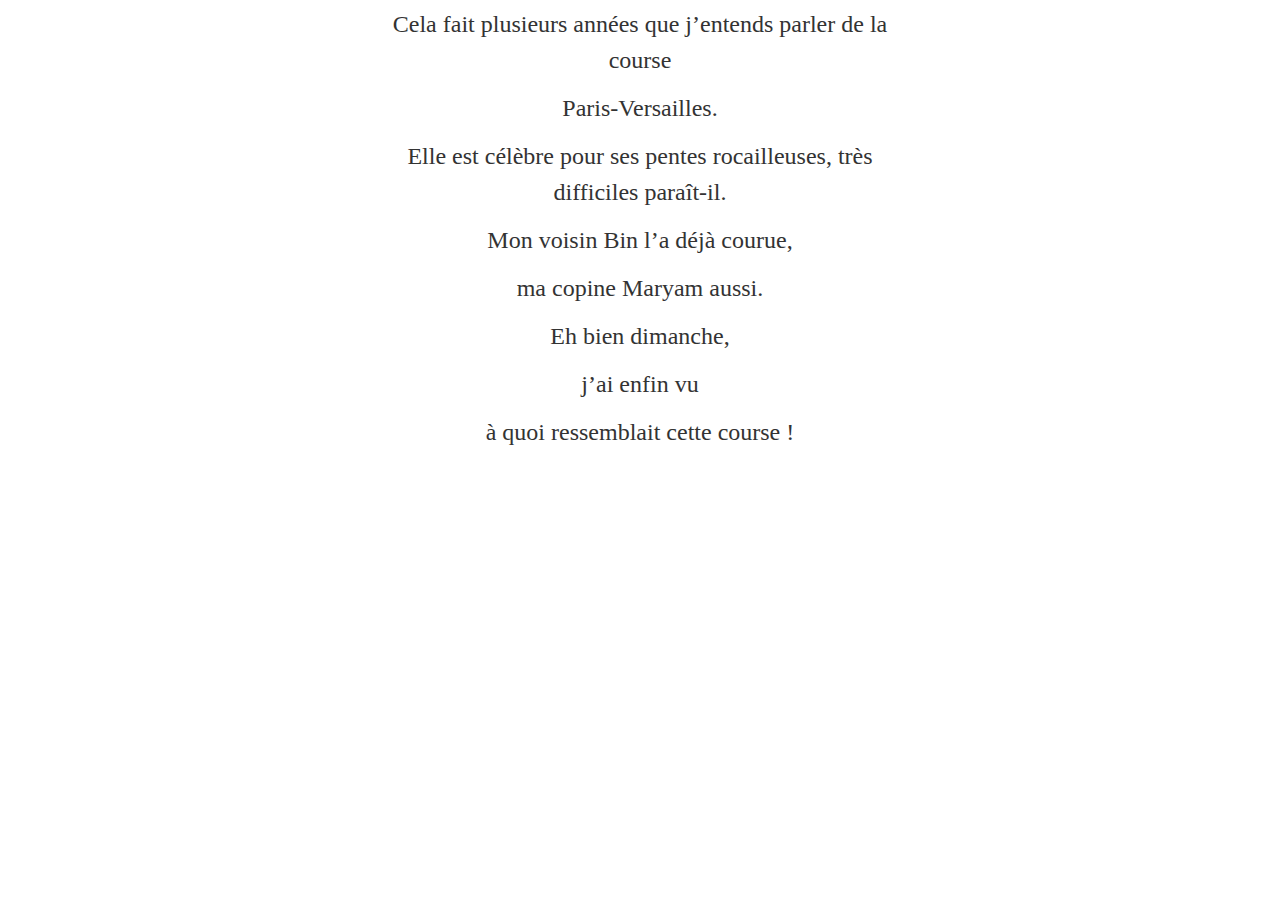
==== paris-versailles.html @ c26bc383 "Underlining links" ====
<!DOCTYPE html>
<html lang="en">
<html>
  <head>
    <meta charset="utf-8">
    <title>trippingly</title>
    <link href="trippingly.css" type="text/css" rel="stylesheet" />
    <meta name="viewport" content="width=device-width, initial-scale=1">
  </head>
  <body>

    <audio id="audio" preload="auto">
      <source src="paris-versailles.mp3" type="audio/mp3" />
      <source src="paris-versailles.ogg" type="audio/ogg" />
      Your browser does not support the audio element.
    </audio>

    <div id="text">
      <div id="highlight"></div>

      <p class="seg" id="0" data-times="0.295 3.183">Cela fait plusieurs années que j’entends parler de la course</p>
      <p class="seg" id="1" data-times="3.243 4.277">Paris-Versailles.</p>
      <p class="seg" id="2" data-times="4.667 8.232" data-v="Elle est célèbre pour ses <span class='v2'>pentes</span> <span class='v2'>rocailleuses</span>, très difficiles paraît-il.">Elle est célèbre pour ses pentes rocailleuses, très difficiles paraît-il.</p>
      <p class="seg" id="3" data-times="8.773 10.443">Mon voisin Bin l’a déjà courue,</p>
      <p class="seg" id="4" data-times="10.773 12.471">ma copine Maryam aussi.</p>
      <p class="seg" id="5" data-times="12.618 13.734">Eh bien dimanche,</p>
      <p class="seg" id="6" data-times="13.772 14.832">j’ai enfin vu</p>
      <p class="seg" id="7" data-times="15.021 16.793">à quoi ressemblait cette course !</p>
    </div>

    <script src="trippingly.js"></script>
  </body>
</html>
---- trippingly.css ----
body {
  color: #333;
  background-color: #fff;
  font-family: 'Linux Libertine', serif;
  font-feature-settings: 'onum' 1;
  margin: 0;
}

#text {
  font-size: 24px;
  text-align: center;
  max-width: 550px;
  margin: 0 auto;
}

p {
  line-height: 1.5;
  margin: 0;
  padding: 0.25em; /* 6px, look into this */
}

#highlight {
  position: absolute;
  width: 550px; /* Used to be 100%, changed in Geneva */
  background-color: #fffbf1;
  z-index: -1;
}

.slow {
  transition: top 300ms, height 300ms;
}

/* Playing with #6bb3a7 and #aaa for vocab links */

span.v1 {
  background-image: linear-gradient(to right, #aaa 100%, transparent 0%);
  background-position: 0 24px;
  background-repeat: repeat-x;
  background-size: 2px 1px;
}

span.v2 {
  background-image: linear-gradient(to right, #aaa 100%, transparent 0%);
  background-position: 0 24px;
  background-repeat: repeat-x;
  background-size: 2px 1px;
}
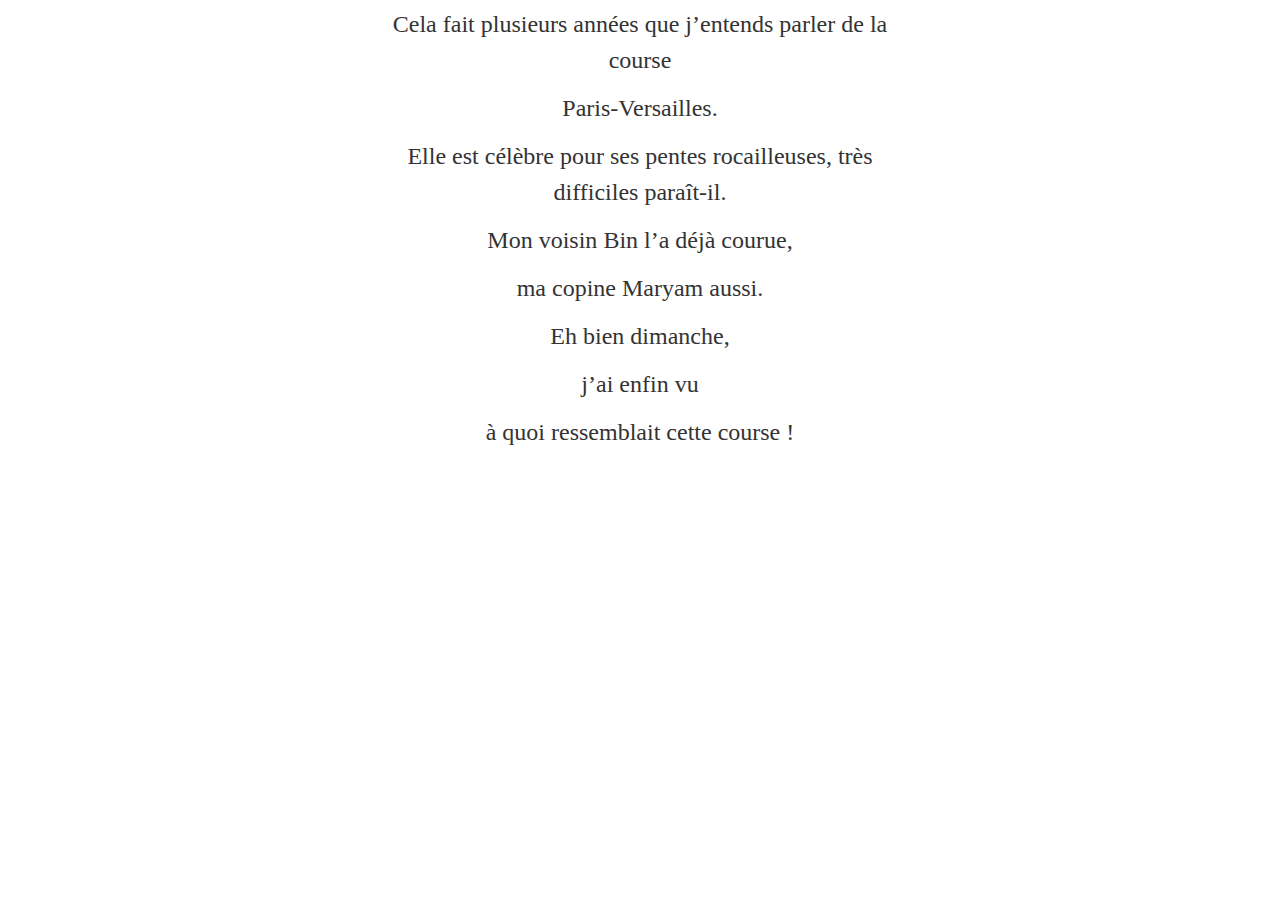
==== commit fc8eb7b9: "Changed checkStop() so audio pauses at end of last segment and mode becomes play only" ====
--- a/paris-versailles.html
+++ b/paris-versailles.html
@@ -12,20 +12,39 @@
     <audio id="audio" preload="auto">
       <source src="paris-versailles.mp3" type="audio/mp3" />
       <source src="paris-versailles.ogg" type="audio/ogg" />
-      Your browser does not support the audio element.
     </audio>
 
-    <div id="text">
-      <div id="highlight"></div>
+    <audio id="pente" preload="auto">
+      <source src="pente.mp3" type="audio/mp3" />
+    </audio>
 
-      <p class="seg" id="0" data-times="0.295 3.183">Cela fait plusieurs années que j’entends parler de la course</p>
-      <p class="seg" id="1" data-times="3.243 4.277">Paris-Versailles.</p>
-      <p class="seg" id="2" data-times="4.667 8.232" data-v="Elle est célèbre pour ses <span class='v2'>pentes</span> <span class='v2'>rocailleuses</span>, très difficiles paraît-il.">Elle est célèbre pour ses pentes rocailleuses, très difficiles paraît-il.</p>
-      <p class="seg" id="3" data-times="8.773 10.443">Mon voisin Bin l’a déjà courue,</p>
-      <p class="seg" id="4" data-times="10.773 12.471">ma copine Maryam aussi.</p>
-      <p class="seg" id="5" data-times="12.618 13.734">Eh bien dimanche,</p>
-      <p class="seg" id="6" data-times="13.772 14.832">j’ai enfin vu</p>
-      <p class="seg" id="7" data-times="15.021 16.793">à quoi ressemblait cette course !</p>
+    <div id="container">
+      <div id="left"></div>
+      <div id="text">
+        <div id="highlight"></div>
+
+        <p class="seg" id="0" data-times="0.295 3.183">Cela fait plusieurs années que j’entends parler de la course</p>
+        <p class="seg" id="1" data-times="3.243 4.277">Paris-Versailles.</p>
+        <p class="seg" id="2" data-times="4.667 8.232" data-v="Elle est célèbre pour ses <span class='v' data-note='v-pente' tabindex=0>pentes</span> <span class='v' data-note='v-rocailleuse'>rocailleuses</span>, très difficiles paraît-il.">Elle est célèbre pour ses pentes rocailleuses, très difficiles paraît-il.</p>
+        <p class="seg" id="3" data-times="8.773 10.443">Mon <span tabindex="0">voisin</span> Bin l’a déjà courue,</p>
+        <p class="seg" id="4" data-times="10.773 12.471">ma copine Maryam aussi.</p>
+        <p class="seg" id="5" data-times="12.618 13.734">Eh bien dimanche,</p>
+        <p class="seg" id="6" data-times="13.772 14.832">j’ai enfin vu</p>
+        <p class="seg" id="7" data-times="15.021 16.793">à quoi ressemblait cette course !</p>
+      </div>
+
+      <div id="note-pane">
+        <div class="note v" id="v-pente">
+          <p>pente</p>
+          <a href="pente.mp3">/pɑ̃t/</a>
+          <p>Cette pente est dure à bicyclette.</p>
+        </div>
+        <div class="note v" id="v-rocailleuse">
+          <p>rocailleux</p>
+          <p>/ʀɔkɑjø, øz/</p>
+          <p>J’espère que vous avez de bonnes chaussures, car nous allons prendre un chemin rocailleux.</p>
+        </div>
+      </div>
     </div>
 
     <script src="trippingly.js"></script>
--- a/trippingly.css
+++ b/trippingly.css
@@ -1,16 +1,52 @@
 body {
-  color: #333;
-  background-color: #fff;
+  background: #fff;
   font-family: 'Linux Libertine', serif;
   font-feature-settings: 'onum' 1;
   margin: 0;
 }
 
+/* Look into width. Think it's relative to the entire window, because position is set to absolute (for vertical positioning to work. The current width of 60% is just a number that seems to work, not very satisfying. Was 50%, which would seem right given the 1:2:1 flexbox layout, but it was two short when window was resized very narrow. Maybe something to do with the scrollbar?) */
+
+#highlight {
+  position: absolute;
+  width: 60%;
+  background: #fffbf1;
+  z-index: -1;
+}
+
+#container {
+  display: flex;
+}
+
+#left {
+  background: #fff;
+  flex: 1;
+}
+
 #text {
+  color: #333;
   font-size: 24px;
   text-align: center;
   max-width: 550px;
-  margin: 0 auto;
+  flex: 2;
+}
+
+#note-pane {
+  background: #fff;
+  flex: 1;
+}
+
+.note {
+  font-size: 24px;
+  display: none;
+}
+
+.note.v {
+  color: #004035;
+}
+
+.note.g {
+  color: #444;
 }
 
 p {
@@ -19,29 +55,22 @@
   padding: 0.25em; /* 6px, look into this */
 }
 
-#highlight {
-  position: absolute;
-  width: 550px; /* Used to be 100%, changed in Geneva */
-  background-color: #fffbf1;
-  z-index: -1;
+span {
+  background-position: 0 24px;
+  background-size: 1px 1px;
+  background-repeat: repeat-x;
+  cursor: pointer;
 }
 
-.slow {
-  transition: top 300ms, height 300ms;
+span.v {
+  background-image: linear-gradient(#6bb3a7, #6bb3a7);
 }
 
-/* Playing with #6bb3a7 and #aaa for vocab links */
-
-span.v1 {
-  background-image: linear-gradient(to right, #aaa 100%, transparent 0%);
-  background-position: 0 24px;
-  background-repeat: repeat-x;
-  background-size: 2px 1px;
+span.v:hover {
+  background-image: linear-gradient(#6bb3a7, #6bb3a7);
+  color: #004035;
 }
 
-span.v2 {
-  background-image: linear-gradient(to right, #aaa 100%, transparent 0%);
-  background-position: 0 24px;
-  background-repeat: repeat-x;
-  background-size: 2px 1px;
+span.g {
+  background-image: linear-gradient(#aaa, #aaa);
 }
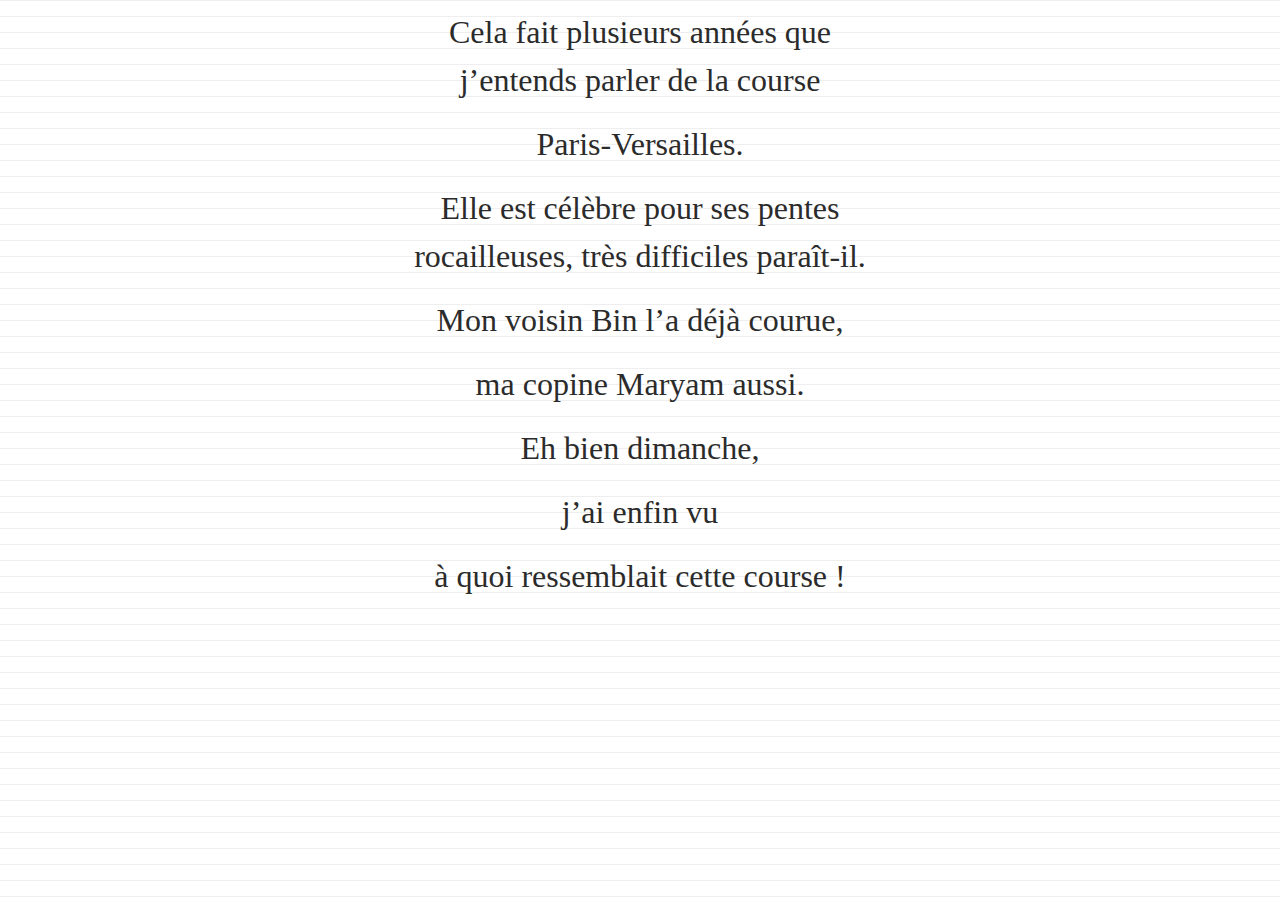
==== commit 58a180a3: "Just starting to work on resize handling" ====
--- a/paris-versailles.html
+++ b/paris-versailles.html
@@ -25,7 +25,7 @@
 
         <p class="seg" id="0" data-times="0.295 3.183">Cela fait plusieurs années que j’entends parler de la course</p>
         <p class="seg" id="1" data-times="3.243 4.277">Paris-Versailles.</p>
-        <p class="seg" id="2" data-times="4.667 8.232" data-v="Elle est célèbre pour ses <span class='v' data-note='v-pente' tabindex=0>pentes</span> <span class='v' data-note='v-rocailleuse'>rocailleuses</span>, très difficiles paraît-il.">Elle est célèbre pour ses pentes rocailleuses, très difficiles paraît-il.</p>
+        <p class="seg" id="2" data-times="4.667 8.232" data-v="Elle est célèbre pour ses <span class='v link' data-note='v-pente'>pentes</span> <span class='v link' data-note='v-rocailleuse'>rocailleuses</span>, très difficiles paraît-il.">Elle est célèbre pour ses pentes rocailleuses, très difficiles paraît-il.</p>
         <p class="seg" id="3" data-times="8.773 10.443">Mon <span tabindex="0">voisin</span> Bin l’a déjà courue,</p>
         <p class="seg" id="4" data-times="10.773 12.471">ma copine Maryam aussi.</p>
         <p class="seg" id="5" data-times="12.618 13.734">Eh bien dimanche,</p>
@@ -36,13 +36,13 @@
       <div id="note-pane">
         <div class="note v" id="v-pente">
           <p>pente</p>
-          <a href="pente.mp3">/pɑ̃t/</a>
-          <p>Cette pente est dure à bicyclette.</p>
+          <p>/pɑ̃t/</p>
+          <p>Cette pente est dure à bicyclette. J’espère que vous avez de bonnes chaussures, car nous allons prendre un chemin rocailleux. Cette pente est dure à bicyclette. J’espère que vous avez de bonnes chaussures, car nous allons prendre un chemin rocailleux. Cette pente est dure à bicyclette. J’espère que vous avez de bonnes chaussures, car nous allons prendre un chemin rocailleux.</p>
         </div>
         <div class="note v" id="v-rocailleuse">
           <p>rocailleux</p>
           <p>/ʀɔkɑjø, øz/</p>
-          <p>J’espère que vous avez de bonnes chaussures, car nous allons prendre un chemin rocailleux.</p>
+          <p>J’espère que vous avez de bonnes chaussures, car nous allons prendre un chemin rocailleux. Cette pente est dure à bicyclette. J’espère que vous avez de bonnes chaussures, car nous allons prendre un chemin rocailleux. Cette pente est dure à bicyclette. J’espère que vous avez de bonnes chaussures, car nous allons prendre un chemin rocailleux. Cette pente est dure à bicyclette.</p>
         </div>
       </div>
     </div>
--- a/trippingly.css
+++ b/trippingly.css
@@ -1,76 +1,112 @@
+/* fcf8f7 */
 body {
   background: #fff;
+  color: #2b2b2b;
   font-family: 'Linux Libertine', serif;
-  font-feature-settings: 'onum' 1;
+  font-feature-settings: 'kern', 'liga', 'clig', 'onum' 1;
   margin: 0;
-}
+  background-image: linear-gradient(#eee 1px, transparent 1px);
+  background-size: 100% 1em; }
 
 /* Look into width. Think it's relative to the entire window, because position is set to absolute (for vertical positioning to work. The current width of 60% is just a number that seems to work, not very satisfying. Was 50%, which would seem right given the 1:2:1 flexbox layout, but it was two short when window was resized very narrow. Maybe something to do with the scrollbar?) */
-
 #highlight {
   position: absolute;
-  width: 60%;
+  width: 512px;
   background: #fffbf1;
-  z-index: -1;
-}
+  /* Fallback needed for next two lines */
+  mix-blend-mode: multiply;
+  pointer-events: none;
+  /* Pointer events pass through highlight to elements underneath */ }
 
 #container {
-  display: flex;
-}
+  display: flex; }
 
 #left {
-  background: #fff;
-  flex: 1;
-}
+  flex: 1; }
 
 #text {
-  color: #333;
-  font-size: 24px;
+  line-height: 1.5;
+  font-size: 32px;
   text-align: center;
-  max-width: 550px;
-  flex: 2;
-}
+  max-width: 512px;
+  flex: 1.6; }
 
 #note-pane {
-  background: #fff;
-  flex: 1;
-}
+  font-size: 28px;
+  flex: 1; }
 
 .note {
-  font-size: 24px;
-  display: none;
-}
+  display: none; }
 
 .note.v {
-  color: #004035;
-}
-
-.note.g {
-  color: #444;
-}
+  color: #8686b3; }
 
 p {
-  line-height: 1.5;
   margin: 0;
-  padding: 0.25em; /* 6px, look into this */
-}
+  padding: 0.25em; }
 
 span {
-  background-position: 0 24px;
+  display: inline-block; }
+
+span.link {
+  background-position: 0 1.2em;
   background-size: 1px 1px;
   background-repeat: repeat-x;
-  cursor: pointer;
-}
+  cursor: pointer; }
 
 span.v {
-  background-image: linear-gradient(#6bb3a7, #6bb3a7);
-}
-
-span.v:hover {
-  background-image: linear-gradient(#6bb3a7, #6bb3a7);
-  color: #004035;
-}
+  background-image: linear-gradient(#8686b3, #8686b3); }
 
 span.g {
-  background-image: linear-gradient(#aaa, #aaa);
-}
+  background-image: linear-gradient(#aaa, #aaa); }
+
+#outer-box {
+  position: absolute;
+  margin: 12px 24px;
+  background: #fcf7fb;
+  height: 500px;
+  width: 320px;
+  mix-blend-mode: multiply; }
+
+#headword-box {
+  position: absolute;
+  /* background: $highlight-color; */
+  height: 90px;
+  width: 320px;
+  mix-blend-mode: multiply; }
+
+#tall-box {
+  position: absolute;
+  margin: 0 12px;
+  /* background: $v-color; */
+  height: 500px;
+  width: 276px;
+  mix-blend-mode: multiply; }
+
+#wide-box {
+  position: absolute;
+  margin: 12px 0;
+  /* background: $v-color; */
+  height: 476px;
+  width: 300px;
+  mix-blend-mode: multiply; }
+
+#text-box {
+  position: absolute;
+  margin: 12px;
+  /* background: $v-color; */
+  height: 476px;
+  width: 272px;
+  mix-blend-mode: multiply;
+  padding: 0 12px; }
+
+#headword {
+  position: relative;
+  font-size: 32px;
+  margin: 6px 0 0 0; }
+
+#note-text {
+  position: relative;
+  font-size: 28px; }
+
+/*# sourceMappingURL=trippingly.css.map */
